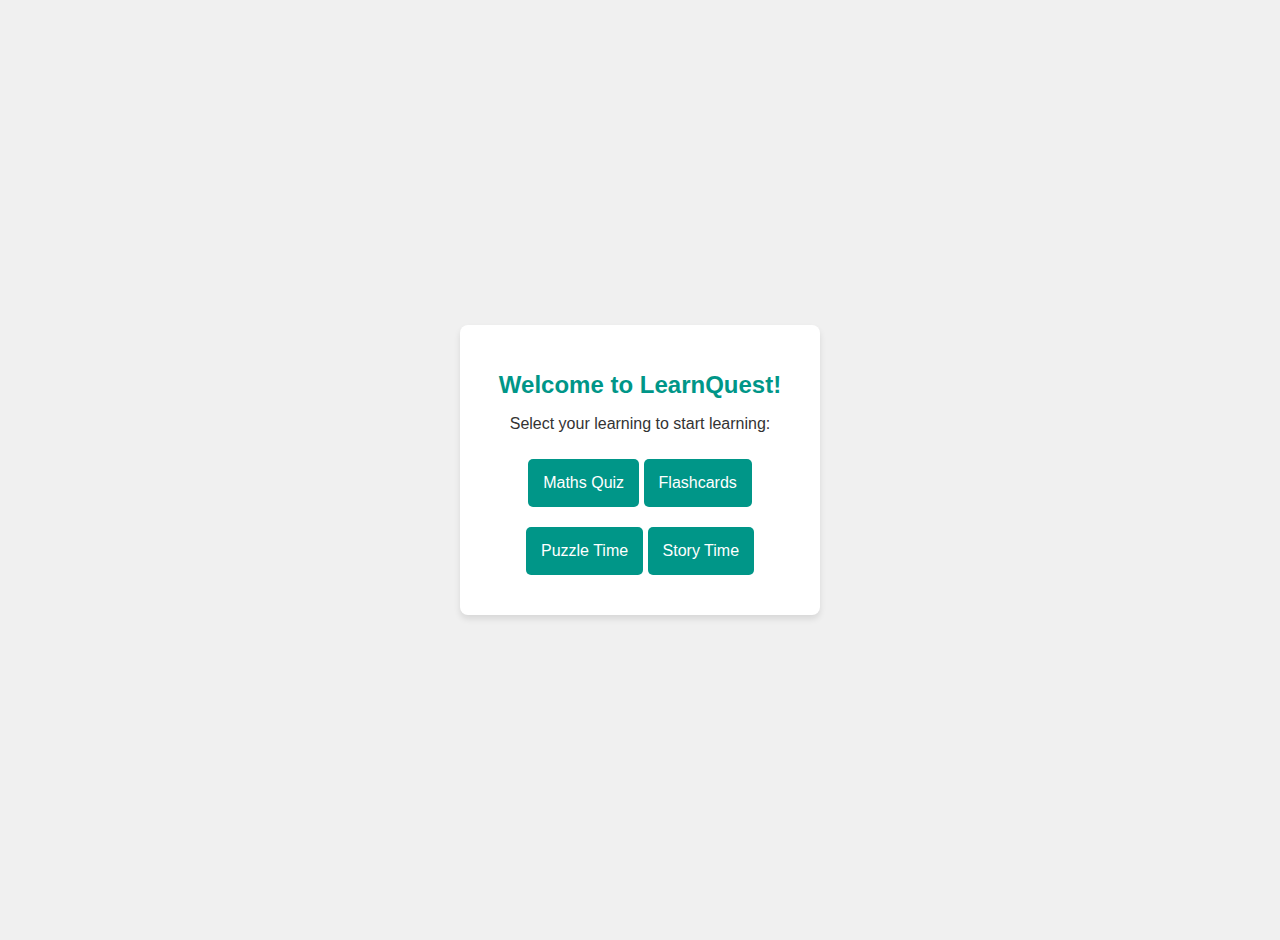
==== index.html @ effc09d4 "started project" ====
<!DOCTYPE html>
<html lang="en">
<head>
  <meta charset="UTF-8">
  <meta name="viewport" content="width=device-width, initial-scale=1.0">
  <title>LearnQuest</title>
  <link rel="stylesheet" href="css/style.css">
</head>
<body>
  <div class="container">
    <h1>Welcome to LearnQuest!</h1>
    <p>Select your learning to start learning:</p>

    <div class="activity-buttons">
      <button class="activity-btn" onclick="startMathQuiz()">Maths Quiz</button>
      <button class="activity-btn" onclick="startFlashcards()">Flashcards</button>
      <button class="activity-btn" onclick="startPuzzle()">Puzzle Time</button>
      <button class="activity-btn" onclick="starStory()">Story Time</button>
      <!-- <button class="return-btn" onclick="returnToPreviousPage()">Return</button> -->
    </div>
  </div>


  <script src="js/index.js"></script>
</body>
</html>
---- css/style.css ----
/* Global styles */
body {
    font-family: 'Arial', sans-serif;
    background-color: #f4f7f6;
    color: #333;
    text-align: center;
    padding: 20px;
  }
  
  .container {
    margin: 0 auto;
    width: 80%;
    max-width: 600px;
  }
  
  h1, h2 {
    color: #009688;
  }
  
  button {
    background-color: #009688;
    color: white;
    padding: 15px;
    border: none;
    cursor: pointer;
    font-size: 16px;
    margin: 10px;
    border-radius: 5px;
  }
  
  button:hover {
    background-color: #00796b;
  }
  
  button:active {
    background-color: #004d40;
  }
  
  button:focus {
    outline: none;
  }
  
  #timer {
    font-size: 20px;
    color: #ff0000;
    margin-top: 20px;
  }
  
  #flashcard-content {
    background-color: #ffffff;
    border: 2px solid #009688;
    padding: 20px;
    border-radius: 5px;
  }
  
  #question-container {
    margin-top: 30px;
  }
  
  body {
    font-family: Arial, sans-serif;
    background-color: #f0f0f0;
    display: flex;
    justify-content: center;
    align-items: center;
    min-height: 100vh;
    margin: 0;
}

.container {
    background-color: white;
    padding: 30px;
    border-radius: 8px;
    box-shadow: 0 4px 6px rgba(0, 0, 0, 0.1);
    text-align: center;
    width: 300px;
}

h1 {
    font-size: 24px;
}

select, button {
    margin: 10px 0;
}

.flashcard {
    width: 200px;
    height: 250px;
    margin: 10px;
    perspective: 1000px;
    display: inline-block;
}

.flashcard .front, .flashcard .back {
    width: 100%;
    height: 100%;
    position: absolute;
    backface-visibility: hidden;
    display: flex;
    justify-content: center;
    align-items: center;
    font-size: 18px;
    padding: 20px;
    box-sizing: border-box;
    border-radius: 8px;
}

.flashcard .front {
    background-color: #4caf50;
    color: white;
}

.flashcard .back {
    background-color: #ff9800;
    color: white;
    transform: rotateY(180deg);
}

.flashcard.flipped .front {
    transform: rotateY(180deg);
}

.flashcard.flipped .back {
    transform: rotateY(0);
}

.flashcard {
  width: 150px;
  height: 225px;
  background-color: #ffcccb;
  border-radius: 15px;
  position: relative;
  margin: 10px;
  cursor: pointer;
  transform-style: preserve-3d;
  transform: rotateY(0);
  transition: transform 0.6s;
}

.flashcard img {
  width: 100%;
  height: 100%;
  object-fit: cover;
  border-radius: 15px;
  backface-visibility: hidden;
}

.flashcard .answer {
  display: flex;
  justify-content: center;
  align-items: center;
  font-size: 16px;
  font-weight: bold;
  color: white;
  background-color: #ff6b6b;
  border-radius: 15px;
  position: absolute;
  top: 0;
  left: 0;
  right: 0;
  bottom: 0;
  backface-visibility: hidden;
  transform: rotateY(180deg);
}

.flashcard.flipped {
  transform: rotateY(180deg);
}

.difficulty-select {
  margin-bottom: 20px;
}

.controls {
  margin-top: 20px;
  display: flex;
  justify-content: center;
  gap: 10px;
}

.controls button {
  background-color: #ff6b6b;
  color: white;
  font-size: 16px;
  padding: 10px 20px;
  border: none;
  border-radius: 5px;
  cursor: pointer;
  transition: background-color 0.3s;
}

.controls button:hover {
  background-color: #ff4500;
}

@media (max-width: 600px) {
  .flashcard {
      width: 120px;
      height: 180px;
  }

  .flashcard .answer {
      font-size: 14px;
  }
}
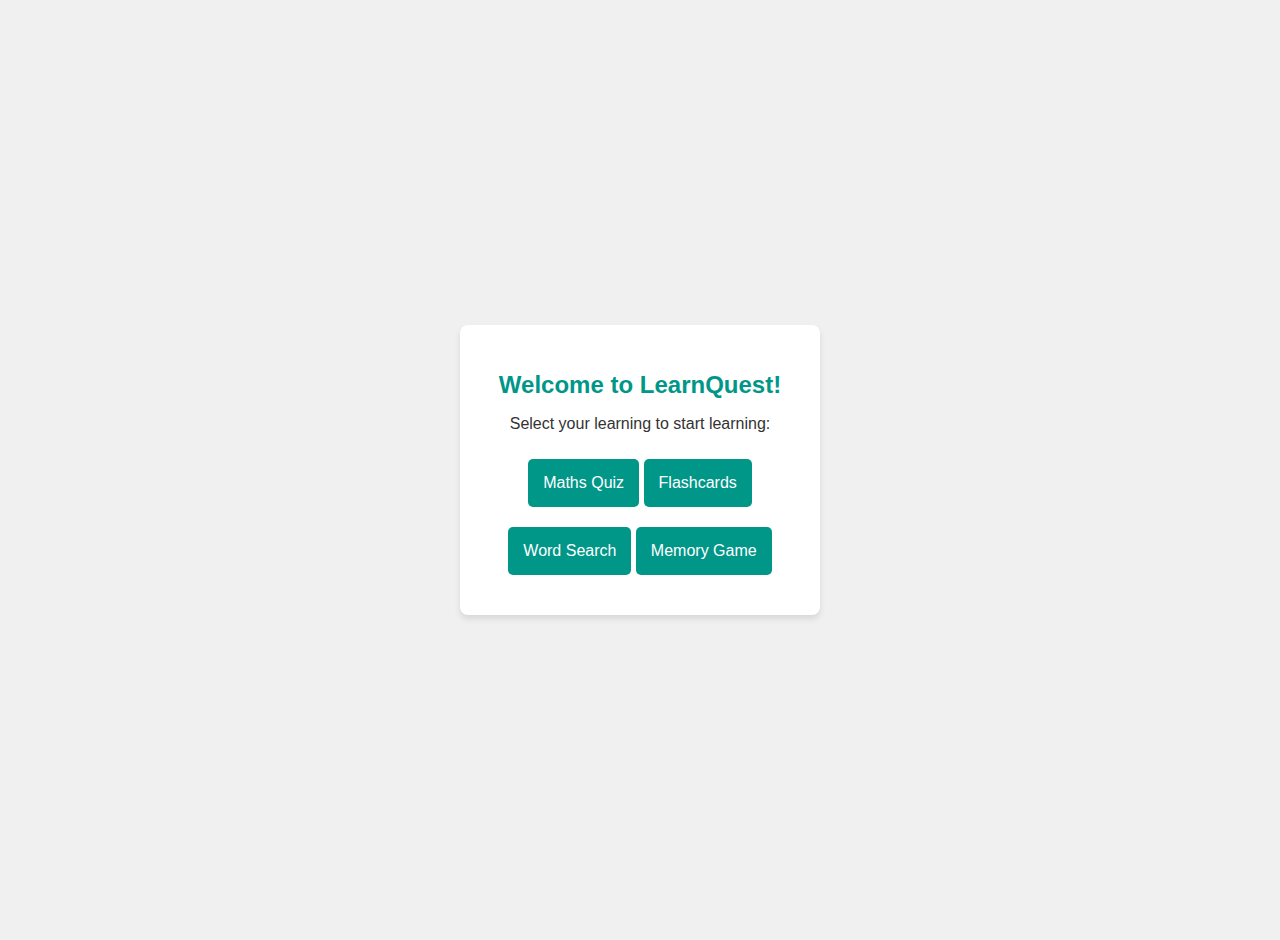
==== commit 49b75954: "added files" ====
--- a/index.html
+++ b/index.html
@@ -14,8 +14,10 @@
     <div class="activity-buttons">
       <button class="activity-btn" onclick="startMathQuiz()">Maths Quiz</button>
       <button class="activity-btn" onclick="startFlashcards()">Flashcards</button>
-      <button class="activity-btn" onclick="startPuzzle()">Puzzle Time</button>
-      <button class="activity-btn" onclick="starStory()">Story Time</button>
+      <!-- <button class="activity-btn" onclick="startPuzzle()">Puzzle Time</button>
+      <button class="activity-btn" onclick="starStory()">Story Time</button> -->
+      <button class="activity-btn" onclick="startWordSearch()">Word Search</button>
+      <button class="activity-btn" onclick="startMemoryGame()">Memory Game</button>
       <!-- <button class="return-btn" onclick="returnToPreviousPage()">Return</button> -->
     </div>
   </div>
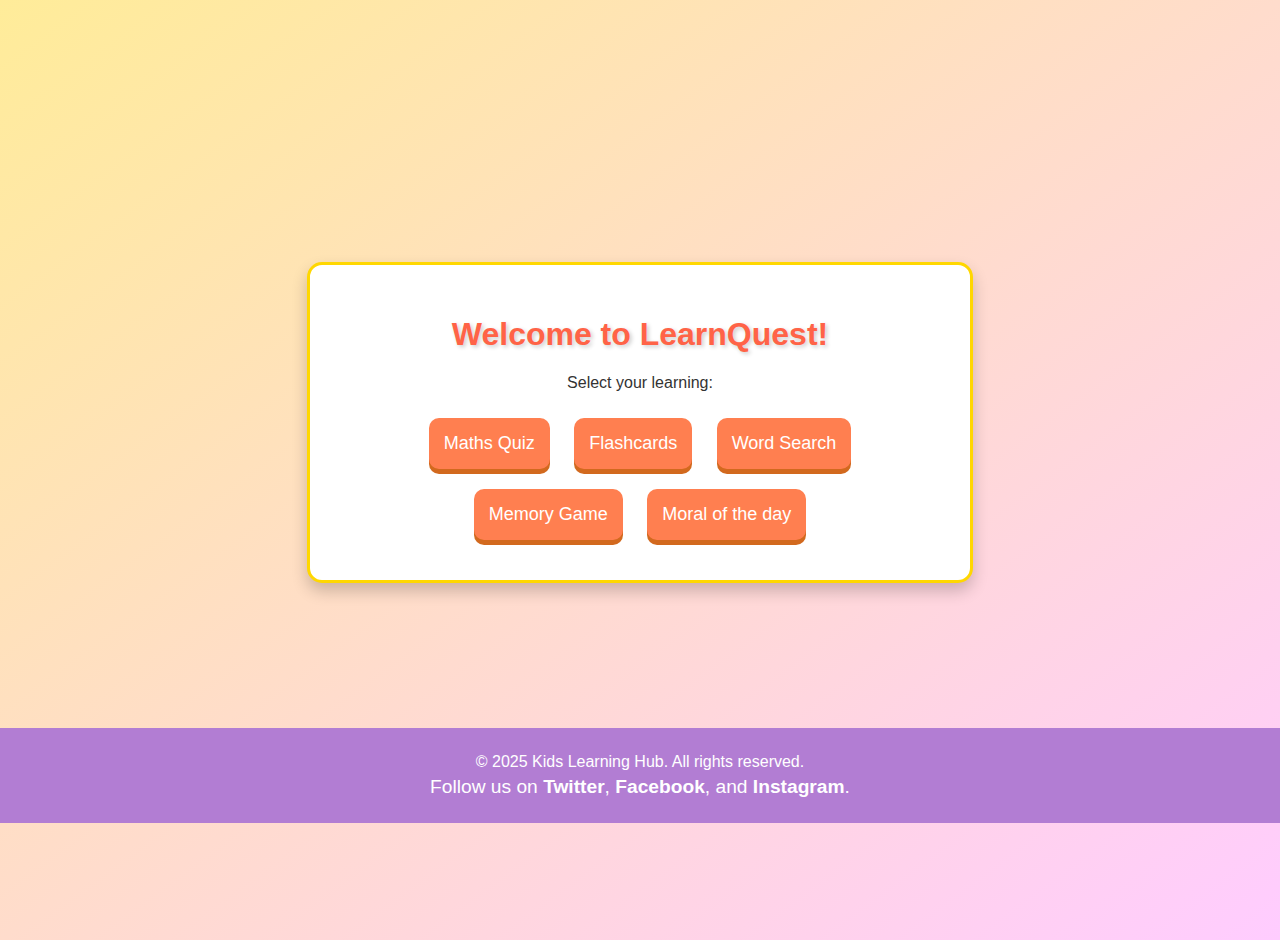
==== commit 70cf4bf8: "added more fetures" ====
--- a/index.html
+++ b/index.html
@@ -9,7 +9,7 @@
 <body>
   <div class="container">
     <h1>Welcome to LearnQuest!</h1>
-    <p>Select your learning to start learning:</p>
+    <p>Select your learning:</p>
 
     <div class="activity-buttons">
       <button class="activity-btn" onclick="startMathQuiz()">Maths Quiz</button>
@@ -18,9 +18,15 @@
       <button class="activity-btn" onclick="starStory()">Story Time</button> -->
       <button class="activity-btn" onclick="startWordSearch()">Word Search</button>
       <button class="activity-btn" onclick="startMemoryGame()">Memory Game</button>
+      <button class="activity-btn" onclick="startMoral()">Moral of the day</button>
       <!-- <button class="return-btn" onclick="returnToPreviousPage()">Return</button> -->
     </div>
   </div>
+
+  <footer>
+    <p>&copy; 2025 Kids Learning Hub. All rights reserved.</p>
+    <p>Follow us on <a href="https://twitter.com" target="_blank">Twitter</a>, <a href="https://facebook.com" target="_blank">Facebook</a>, and <a href="https://instagram.com" target="_blank">Instagram</a>.</p>
+  </footer>
 
 
   <script src="js/index.js"></script>
--- a/css/style.css
+++ b/css/style.css
@@ -1,148 +1,108 @@
 /* Global styles */
 body {
-    font-family: 'Arial', sans-serif;
-    background-color: #f4f7f6;
-    color: #333;
-    text-align: center;
-    padding: 20px;
-  }
-  
-  .container {
-    margin: 0 auto;
-    width: 80%;
-    max-width: 600px;
-  }
-  
-  h1, h2 {
-    color: #009688;
-  }
-  
-  button {
-    background-color: #009688;
-    color: white;
-    padding: 15px;
-    border: none;
-    cursor: pointer;
-    font-size: 16px;
-    margin: 10px;
-    border-radius: 5px;
-  }
-  
-  button:hover {
-    background-color: #00796b;
-  }
-  
-  button:active {
-    background-color: #004d40;
-  }
-  
-  button:focus {
-    outline: none;
-  }
-  
-  #timer {
-    font-size: 20px;
-    color: #ff0000;
-    margin-top: 20px;
-  }
-  
-  #flashcard-content {
-    background-color: #ffffff;
-    border: 2px solid #009688;
-    padding: 20px;
-    border-radius: 5px;
-  }
-  
-  #question-container {
-    margin-top: 30px;
-  }
-  
-  body {
-    font-family: Arial, sans-serif;
-    background-color: #f0f0f0;
-    display: flex;
-    justify-content: center;
-    align-items: center;
-    min-height: 100vh;
-    margin: 0;
+  font-family: 'Comic Sans MS', sans-serif;
+  background: linear-gradient(to bottom right, #ffec99, #ffccff);
+  color: #333;
+  text-align: center;
+  padding: 20px;
+  margin: 0;
+  min-height: 100vh;
+  display: flex;
+  flex-direction: column;
+  justify-content: center;
+  align-items: center;
 }
 
 .container {
-    background-color: white;
-    padding: 30px;
-    border-radius: 8px;
-    box-shadow: 0 4px 6px rgba(0, 0, 0, 0.1);
-    text-align: center;
-    width: 300px;
-}
-
-h1 {
-    font-size: 24px;
-}
-
-select, button {
-    margin: 10px 0;
-}
-
+  margin: 0 auto;
+  width: 90%;
+  max-width: 600px;
+  background: white;
+  padding: 30px;
+  border-radius: 15px;
+  box-shadow: 0 8px 16px rgba(0, 0, 0, 0.2);
+  border: 3px solid #ffd700;
+  animation: float 3s infinite ease-in-out;
+}
+
+/* Floating effect for container */
+@keyframes float {
+  0%, 100% {
+      transform: translateY(0);
+  }
+  50% {
+      transform: translateY(-10px);
+  }
+}
+
+h1, h2 {
+  color: #ff6347;
+  text-shadow: 2px 2px 4px rgba(0, 0, 0, 0.2);
+  font-size: 32px;
+}
+
+button {
+  background-color: #ff7f50;
+  color: white;
+  padding: 15px;
+  border: none;
+  cursor: pointer;
+  font-size: 18px;
+  margin: 10px;
+  border-radius: 10px;
+  box-shadow: 0 5px #d2691e;
+  transition: all 0.3s ease;
+}
+
+button:hover {
+  background-color: #ffa07a;
+  box-shadow: 0 8px #b45f06;
+  transform: translateY(-2px);
+}
+
+button:active {
+  background-color: #cd5c5c;
+  box-shadow: 0 2px #8b4513;
+  transform: translateY(2px);
+}
+
+button:focus {
+  outline: none;
+}
+
+#timer {
+  font-size: 22px;
+  color: #ff4500;
+  margin-top: 20px;
+  font-weight: bold;
+  text-shadow: 1px 1px 2px rgba(0, 0, 0, 0.2);
+}
+
+/* Flashcard styles */
 .flashcard {
-    width: 200px;
-    height: 250px;
-    margin: 10px;
-    perspective: 1000px;
-    display: inline-block;
-}
-
-.flashcard .front, .flashcard .back {
-    width: 100%;
-    height: 100%;
-    position: absolute;
-    backface-visibility: hidden;
-    display: flex;
-    justify-content: center;
-    align-items: center;
-    font-size: 18px;
-    padding: 20px;
-    box-sizing: border-box;
-    border-radius: 8px;
-}
-
-.flashcard .front {
-    background-color: #4caf50;
-    color: white;
-}
-
-.flashcard .back {
-    background-color: #ff9800;
-    color: white;
-    transform: rotateY(180deg);
-}
-
-.flashcard.flipped .front {
-    transform: rotateY(180deg);
-}
-
-.flashcard.flipped .back {
-    transform: rotateY(0);
-}
-
-.flashcard {
-  width: 150px;
-  height: 225px;
-  background-color: #ffcccb;
-  border-radius: 15px;
+  width: 160px;
+  height: 240px;
+  background-color: #ffe4b5;
+  border-radius: 20px;
   position: relative;
-  margin: 10px;
+  margin: 15px;
   cursor: pointer;
   transform-style: preserve-3d;
   transform: rotateY(0);
   transition: transform 0.6s;
+  box-shadow: 0 5px 10px rgba(0, 0, 0, 0.2);
+}
+
+.flashcard:hover {
+  transform: scale(1.05);
+  box-shadow: 0 8px 16px rgba(0, 0, 0, 0.3);
 }
 
 .flashcard img {
   width: 100%;
   height: 100%;
   object-fit: cover;
-  border-radius: 15px;
+  border-radius: 20px;
   backface-visibility: hidden;
 }
 
@@ -150,11 +110,11 @@
   display: flex;
   justify-content: center;
   align-items: center;
-  font-size: 16px;
+  font-size: 18px;
   font-weight: bold;
   color: white;
-  background-color: #ff6b6b;
-  border-radius: 15px;
+  background-color: #ff69b4;
+  border-radius: 20px;
   position: absolute;
   top: 0;
   left: 0;
@@ -162,14 +122,28 @@
   bottom: 0;
   backface-visibility: hidden;
   transform: rotateY(180deg);
+  padding: 10px;
 }
 
 .flashcard.flipped {
   transform: rotateY(180deg);
 }
 
+/* Difficulty dropdown */
 .difficulty-select {
   margin-bottom: 20px;
+  font-size: 16px;
+  padding: 8px 12px;
+  border: 2px solid #ff69b4;
+  border-radius: 8px;
+  background-color: #fff5ee;
+  color: #333;
+  outline: none;
+  transition: all 0.3s ease;
+}
+
+.difficulty-select:hover {
+  border-color: #ff4500;
 }
 
 .controls {
@@ -180,18 +154,18 @@
 }
 
 .controls button {
-  background-color: #ff6b6b;
+  background-color: #ff7f50;
   color: white;
   font-size: 16px;
   padding: 10px 20px;
   border: none;
-  border-radius: 5px;
+  border-radius: 10px;
   cursor: pointer;
   transition: background-color 0.3s;
 }
 
 .controls button:hover {
-  background-color: #ff4500;
+  background-color: #ffa07a;
 }
 
 @media (max-width: 600px) {
@@ -203,4 +177,50 @@
   .flashcard .answer {
       font-size: 14px;
   }
-}+}
+
+/* Add subtle animations for child engagement */
+@keyframes pop {
+  0% {
+      transform: scale(1);
+  }
+  50% {
+      transform: scale(1.1);
+  }
+  100% {
+      transform: scale(1);
+  }
+}
+.flashcard:hover {
+  animation: pop 0.4s ease;
+}
+
+/* Footer Styles */
+footer {
+  background-color: #b27dd3;
+  color: white;
+  padding: 20px;
+  width: 100%;
+  position: relative;
+  bottom: -145px;
+  text-align: center;
+}
+
+footer a {
+  color: #fff;
+  text-decoration: none;
+  font-weight: bold;
+}
+
+footer a:hover {
+  color: #ffeb3b;
+}
+
+footer p {
+  font-size: 1.2rem;
+  margin: 5px 0;
+}
+
+footer p:first-child {
+  font-size: 1rem;
+}
